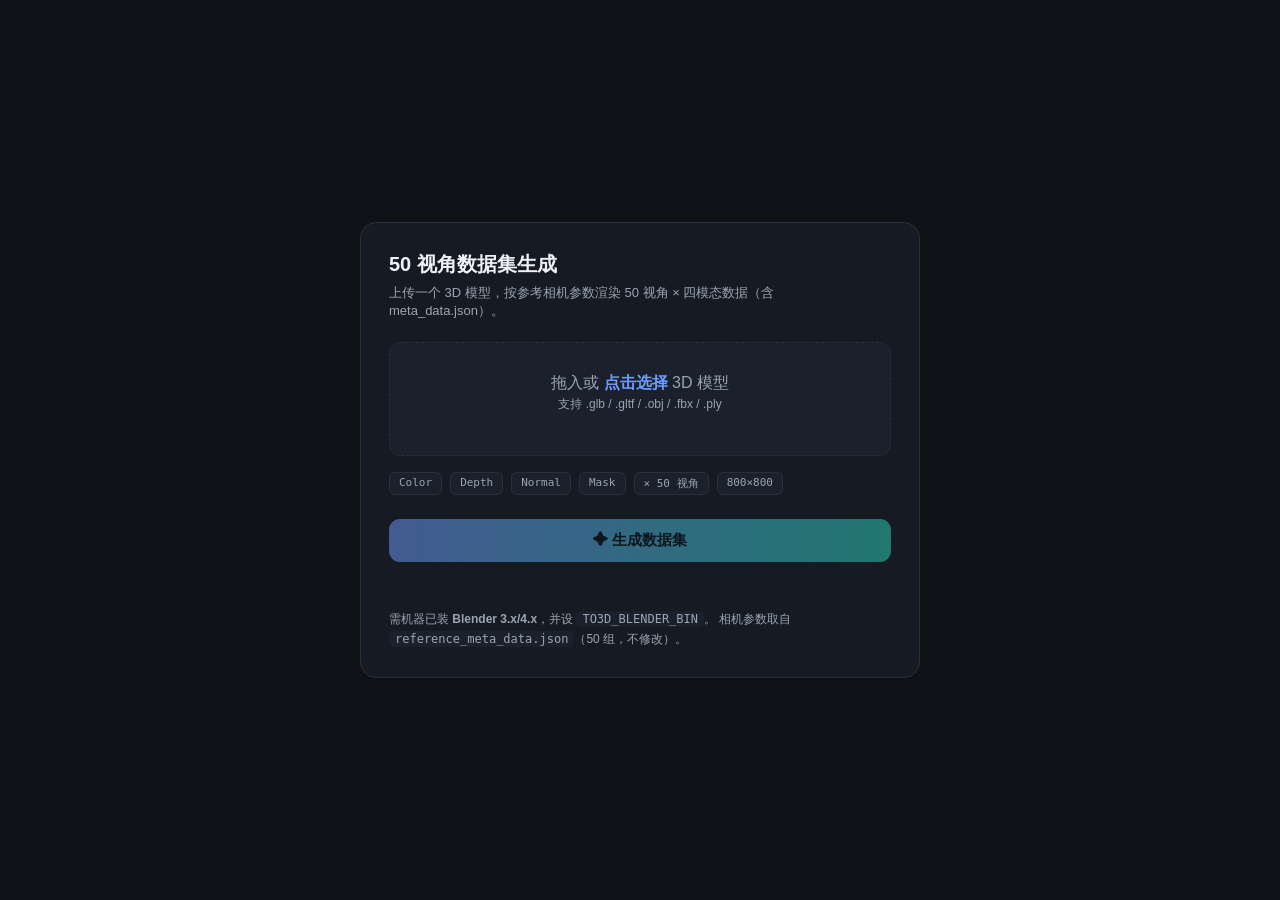
==== dataset_tool/static/index.html @ 08496f34 "refactor: 50 视角数据集生成独立为 dataset_tool（上传 3D 模型，VSCode 可单独运行） 按需求把数据集生成从主产品解耦，改为「上传 3D 模型」驱动： - 新增 dat" ====
<!doctype html>
<html lang="zh-CN">
<head>
  <meta charset="utf-8" />
  <meta name="viewport" content="width=device-width, initial-scale=1" />
  <title>50 视角数据集生成工具</title>
  <style>
    :root{--bg:#0e1217;--card:#161b23;--line:#28303c;--ink:#eef1f6;--muted:#9aa5b4;
      --accent:#2dd4bf;--accent2:#6f9bff;--bad:#f07a7a;
      --sans:-apple-system,BlinkMacSystemFont,"PingFang SC","Microsoft YaHei","Segoe UI",sans-serif;
      --mono:ui-monospace,"SF Mono",Menlo,monospace}
    *{box-sizing:border-box}
    body{margin:0;background:var(--bg);color:var(--ink);font-family:var(--sans);
      display:flex;min-height:100vh;align-items:center;justify-content:center;padding:24px}
    .card{width:100%;max-width:560px;background:var(--card);border:1px solid var(--line);
      border-radius:16px;padding:28px}
    h1{font-size:20px;margin:0 0 6px}
    .sub{color:var(--muted);font-size:13px;margin:0 0 22px}
    .drop{border:1.5px dashed var(--line);border-radius:12px;padding:30px;text-align:center;
      color:var(--muted);cursor:pointer;transition:.15s;background:#1b212c}
    .drop:hover,.drop.over{border-color:var(--accent);color:var(--ink)}
    .drop b{color:var(--accent2)}
    .file{margin-top:12px;font-family:var(--mono);font-size:12.5px;color:var(--ink)}
    .modalities{display:flex;gap:8px;margin:16px 0;flex-wrap:wrap}
    .modalities span{font-size:11px;font-family:var(--mono);background:#1b212c;border:1px solid var(--line);
      color:var(--muted);padding:3px 9px;border-radius:6px}
    button{width:100%;margin-top:8px;background:linear-gradient(90deg,var(--accent2),var(--accent));
      color:#06131a;font-weight:700;font-size:15px;border:none;border-radius:11px;padding:12px;cursor:pointer}
    button:disabled{opacity:.5;cursor:not-allowed}
    .bar{height:8px;background:#1b212c;border-radius:999px;overflow:hidden;margin-top:16px;display:none}
    .bar i{display:block;height:100%;width:0;background:var(--accent);transition:width .3s}
    .status{margin-top:12px;font-size:13px;color:var(--muted);min-height:18px}
    .status a{color:var(--accent)}
    .err{color:var(--bad)}
    .hint{margin-top:18px;font-size:12px;color:var(--muted);line-height:1.6}
    code{font-family:var(--mono);background:#1b212c;padding:1px 6px;border-radius:5px}
  </style>
</head>
<body>
  <div class="card">
    <h1>50 视角数据集生成</h1>
    <p class="sub">上传一个 3D 模型，按参考相机参数渲染 50 视角 × 四模态数据（含 meta_data.json）。</p>

    <div class="drop" id="drop">
      拖入或 <b>点击选择</b> 3D 模型<br>
      <span style="font-size:12px">支持 .glb / .gltf / .obj / .fbx / .ply</span>
      <div class="file" id="fileName"></div>
    </div>
    <input type="file" id="fileInput" accept=".glb,.gltf,.obj,.fbx,.ply" hidden />

    <div class="modalities">
      <span>Color</span><span>Depth</span><span>Normal</span><span>Mask</span><span>× 50 视角</span><span>800×800</span>
    </div>

    <button id="go" disabled>✦ 生成数据集</button>
    <div class="bar" id="bar"><i></i></div>
    <div class="status" id="status"></div>

    <div class="hint">
      需机器已装 <b>Blender 3.x/4.x</b>，并设 <code>TO3D_BLENDER_BIN</code>。
      相机参数取自 <code>reference_meta_data.json</code>（50 组，不修改）。
    </div>
  </div>

  <script>
    const drop = document.getElementById('drop');
    const input = document.getElementById('fileInput');
    const go = document.getElementById('go');
    const status = document.getElementById('status');
    const bar = document.getElementById('bar');
    const barI = bar.querySelector('i');
    const fileName = document.getElementById('fileName');
    let file = null;

    drop.addEventListener('click', () => input.click());
    drop.addEventListener('dragover', (e) => { e.preventDefault(); drop.classList.add('over'); });
    drop.addEventListener('dragleave', () => drop.classList.remove('over'));
    drop.addEventListener('drop', (e) => {
      e.preventDefault(); drop.classList.remove('over');
      if (e.dataTransfer.files[0]) setFile(e.dataTransfer.files[0]);
    });
    input.addEventListener('change', () => input.files[0] && setFile(input.files[0]));

    function setFile(f) {
      file = f; fileName.textContent = f.name + ' (' + (f.size / 1048576).toFixed(1) + ' MB)';
      go.disabled = false; status.textContent = '';
    }

    go.addEventListener('click', async () => {
      if (!file) return;
      go.disabled = true; status.className = 'status'; status.textContent = '上传中…';
      bar.style.display = 'block'; barI.style.width = '5%';
      try {
        const fd = new FormData(); fd.append('model', file);
        const r = await fetch('/api/dataset', { method: 'POST', body: fd });
        if (!r.ok) throw new Error((await r.json()).detail || r.statusText);
        poll((await r.json()).dataset_id);
      } catch (e) {
        status.className = 'status err'; status.textContent = '失败：' + e.message; go.disabled = false;
      }
    });

    function poll(id) {
      const tick = async () => {
        try {
          const s = await (await fetch('/api/dataset/' + id)).json();
          if (s.status === 'queued' || s.status === 'running') {
            barI.style.width = Math.max(5, s.progress * 100) + '%';
            status.textContent = '渲染中… ' + (s.progress * 100).toFixed(0) + '%（50 视角 × 4 模态）';
            setTimeout(tick, 2000);
          } else if (s.status === 'done') {
            barI.style.width = '100%';
            status.className = 'status';
            status.innerHTML = '✓ 完成 · <a href="' + s.download + '" download>下载数据集 (zip)</a>';
            go.disabled = false;
          } else {
            status.className = 'status err';
            status.textContent = '失败：' + (s.error || '');
            go.disabled = false;
          }
        } catch (e) {
          status.className = 'status err'; status.textContent = '状态查询失败：' + e.message; go.disabled = false;
        }
      };
      tick();
    }
  </script>
</body>
</html>
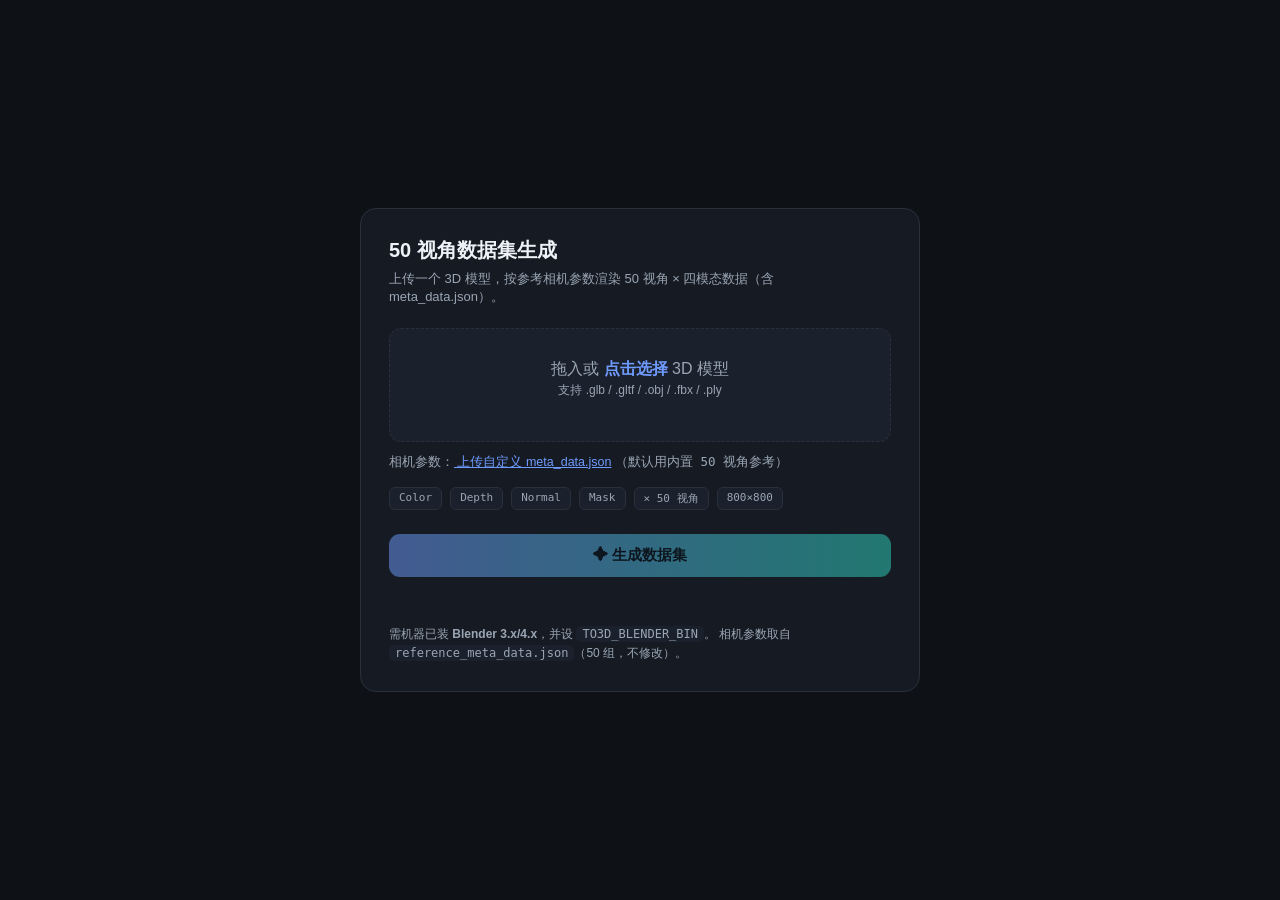
==== commit beb40ced: "feat(dataset_tool): 支持可选上传自定义 meta_data.json（不传用内置 50 视角参考） 独立数据集工具(上传 GLB→Blender 渲染四模态)增强： - POST " ====
--- a/dataset_tool/static/index.html
+++ b/dataset_tool/static/index.html
@@ -48,6 +48,12 @@
     </div>
     <input type="file" id="fileInput" accept=".glb,.gltf,.obj,.fbx,.ply" hidden />
 
+    <div style="margin-top:12px;font-size:12.5px;color:var(--muted)">
+      相机参数：<label style="color:var(--accent2);cursor:pointer;text-decoration:underline">
+        上传自定义 meta_data.json<input type="file" id="metaInput" accept=".json" hidden /></label>
+      <span id="metaName" style="font-family:var(--mono)">（默认用内置 50 视角参考）</span>
+    </div>
+
     <div class="modalities">
       <span>Color</span><span>Depth</span><span>Normal</span><span>Mask</span><span>× 50 视角</span><span>800×800</span>
     </div>
@@ -86,12 +92,21 @@
       go.disabled = false; status.textContent = '';
     }
 
+    const metaInput = document.getElementById('metaInput');
+    const metaName = document.getElementById('metaName');
+    let metaFile = null;
+    metaInput.addEventListener('change', () => {
+      metaFile = metaInput.files[0] || null;
+      metaName.textContent = metaFile ? '（' + metaFile.name + '）' : '（默认用内置 50 视角参考）';
+    });
+
     go.addEventListener('click', async () => {
       if (!file) return;
       go.disabled = true; status.className = 'status'; status.textContent = '上传中…';
       bar.style.display = 'block'; barI.style.width = '5%';
       try {
         const fd = new FormData(); fd.append('model', file);
+        if (metaFile) fd.append('meta', metaFile);
         const r = await fetch('/api/dataset', { method: 'POST', body: fd });
         if (!r.ok) throw new Error((await r.json()).detail || r.statusText);
         poll((await r.json()).dataset_id);
